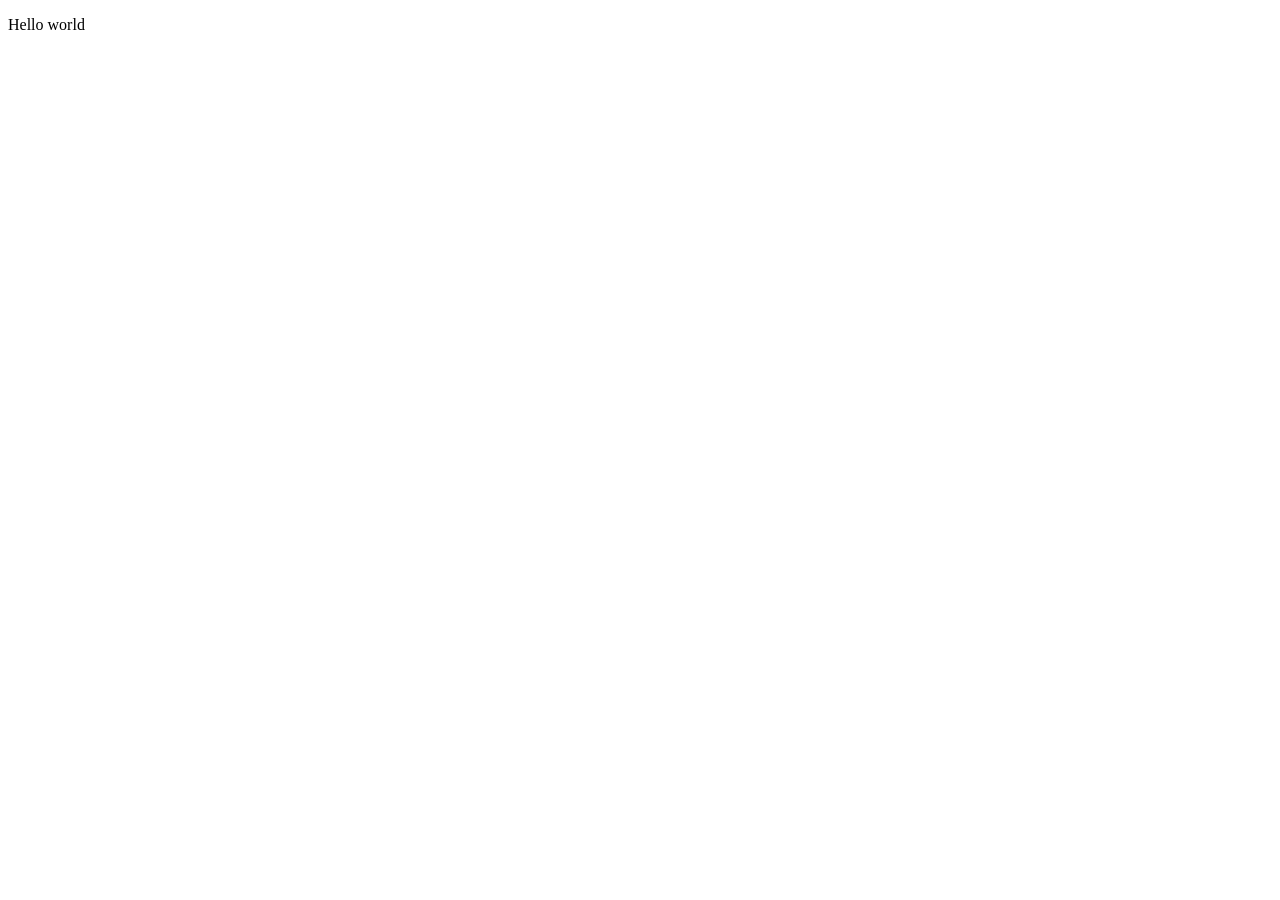
==== index.html @ 2279234a "Add files via upload" ====
<!DOCTYPE html>
<html lang="en">
<head>
    <meta charset="UTF-8">
    <meta name="viewport" content="width=device-width, initial-scale=1.0">
    <meta name="description" content="A webpage supporting European keyboard layouts.">
    <meta name="author" content="Your Name">
    <title>European Keyboard Support</title>
    <link rel="stylesheet" href="styles.css">
</head>
<body>
    <p>Hello world</p>
</body>
</html>
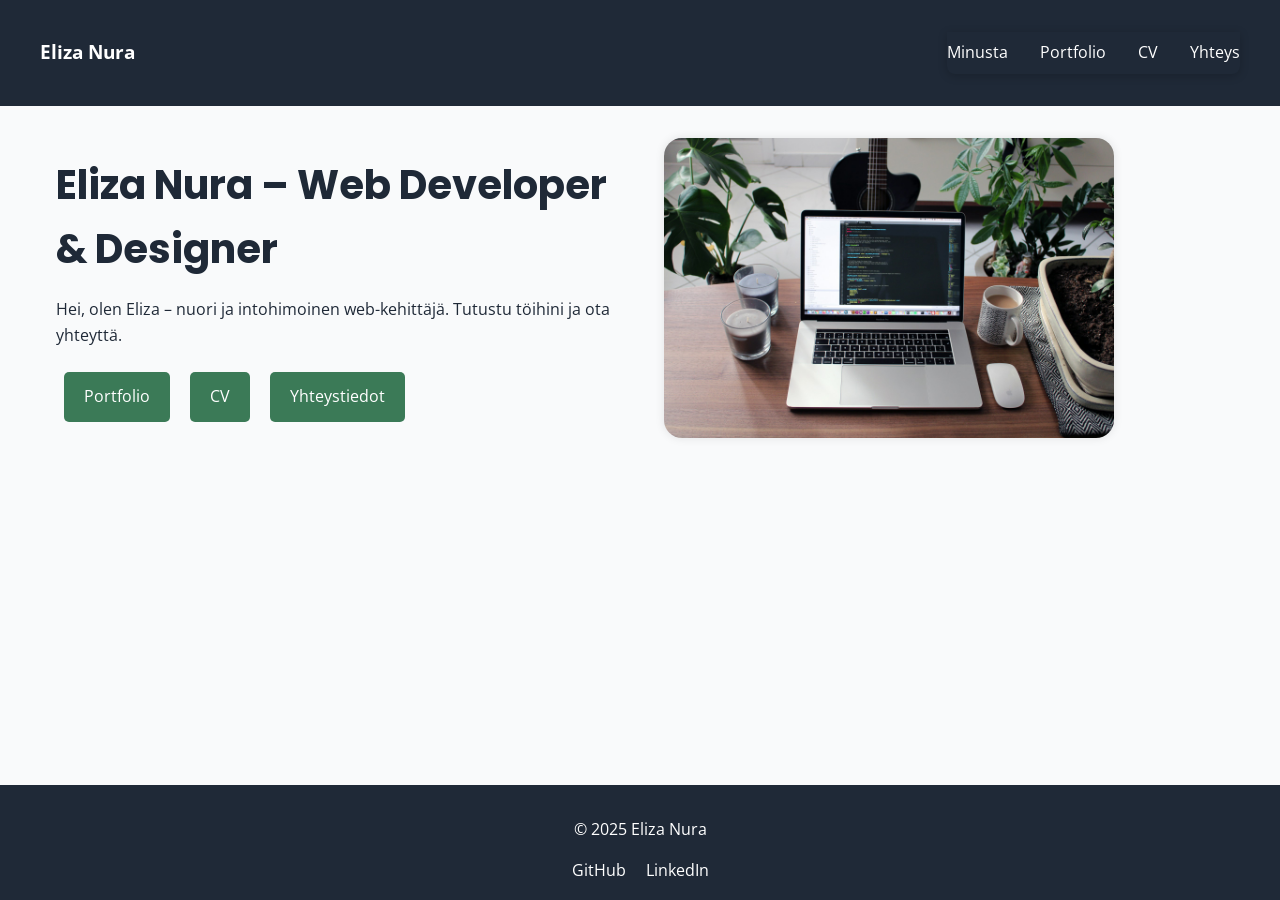
==== commit bb09ecc4: "TEHTY" ====
--- a/index.html
+++ b/index.html
@@ -1,14 +1,51 @@
 <!DOCTYPE html>
-<html lang="en">
+<html lang="fi">
 <head>
-    <meta charset="UTF-8">
-    <meta name="viewport" content="width=device-width, initial-scale=1.0">
-    <meta name="description" content="A webpage supporting European keyboard layouts.">
-    <meta name="author" content="Your Name">
-    <title>European Keyboard Support</title>
-    <link rel="stylesheet" href="styles.css">
+  <meta charset="UTF-8">
+  <meta name="viewport" content="width=device-width, initial-scale=1.0">
+  <title>Eliza Nura – Web Developer & Designer</title>
+  <link rel="stylesheet" href="style.css">
+  <link href="https://fonts.googleapis.com/css2?family=Open+Sans&family=Poppins:wght@600&display=swap" rel="stylesheet">
 </head>
 <body>
-    <p>Hello world</p>
+  <header>
+    <nav class="navbar">
+      <div class="logo">Eliza Nura</div>
+      <div class="menu-toggle">&#9776;</div>
+      <ul class="nav-links">
+        <li><a href="about.html">Minusta</a></li>
+        <li><a href="portfolio.html">Portfolio</a></li>
+        <li><a href="cv.html">CV</a></li>
+        <li><a href="contact.html">Yhteys</a></li>
+      </ul>
+    </nav>
+  </header>
+
+  <main>
+    <section class="hero">
+      <div class="hero-text">
+        <h1>Eliza Nura – Web Developer & Designer</h1>
+        <p>Hei, olen Eliza – nuori ja intohimoinen web-kehittäjä. Tutustu töihini ja ota yhteyttä.</p>
+        <div class="buttons">
+          <a href="portfolio.html" class="btn">Portfolio</a>
+          <a href="cv.html" class="btn">CV</a>
+          <a href="contact.html" class="btn">Yhteystiedot</a>
+        </div>
+      </div>
+      <div class="hero-image">
+        <img src="hero.jpg" alt="Developer workspace">
+      </div>
+    </section>
+  </main>
+
+  <footer>
+    <p>&copy; 2025 Eliza Nura</p>
+    <div class="socials">
+      <a href="https://github.com/trileqedestroyer" target="_blank">GitHub</a>
+      <a href="https://linkedin.com/in/eliza-nura-8a8288207/" target="_blank">LinkedIn</a>
+    </div>
+  </footer>
+
+  <script src="script.js"></script>
 </body>
-</html>+</html>
--- a/style.css
+++ b/style.css
@@ -0,0 +1,378 @@
+:root {
+    --primary-color: #1F2937;
+    --background-color: #F9FAFB;
+    --accent-color: #3B7A57;
+    --secondary-color: #A7C4B5;
+    --text-color: #1F2937;
+    --white: #ffffff;
+  }
+  
+  html, body {
+    height: 100%;
+    margin: 0;
+    display: flex;
+    flex-direction: column;
+  }
+  
+  main {
+    flex: 1;
+  }
+  
+  * {
+    box-sizing: border-box;
+  }
+  
+  body {
+    margin: 0;
+    font-family: 'Open Sans', sans-serif;
+    background-color: var(--background-color);
+    color: var(--text-color);
+    line-height: 1.6;
+  }
+  
+  header {
+    background-color: var(--primary-color);
+    color: var(--white);
+    padding: 1rem;
+    position: sticky;
+    top: 0;
+    z-index: 1000;
+  }
+  
+  .navbar {
+    display: flex;
+    justify-content: space-between;
+    align-items: center;
+    max-width: 1200px;
+    margin: auto;
+  }
+  
+  .logo {
+    font-weight: bold;
+    font-size: 1.2rem;
+  }
+  
+  .nav-links {
+    display: none;
+    flex-direction: column;
+    background: var(--primary-color);
+    position: absolute;
+    top: 60px;
+    right: 0;
+    width: 200px;
+    padding: 1rem;
+    list-style: none;
+    box-shadow: 0 2px 10px rgba(0, 0, 0, 0.2);
+    border-radius: 0 0 8px 8px;
+  }
+  
+  .nav-links li {
+    margin: 0.5rem 0;
+  }
+  
+  .nav-links a {
+    color: white;
+    text-decoration: none;
+    font-size: 1rem;
+    padding: 0.5rem 0;
+    display: block;
+    transition: all 0.3s ease;
+  }
+  
+  .nav-links a:hover {
+    background-color: var(--secondary-color);
+    color: var(--primary-color);
+    padding-left: 0.75rem;
+    border-radius: 5px;
+  }
+  
+  .menu-toggle {
+    font-size: 1.5rem;
+    cursor: pointer;
+    display: block;
+    color: white;
+  }
+  
+  
+  main {
+    max-width: 1200px;
+    margin: auto;
+    padding: 2rem 1rem;
+  }
+  
+  .hero {
+    display: flex;
+    flex-direction: column;
+    align-items: center;
+    text-align: center;
+    gap: 1rem;
+  }
+  
+  .hero-text h1 {
+    font-family: 'Poppins', sans-serif;
+    font-size: 2rem;
+    margin: 0;
+  }
+  
+  .hero-image img {
+    width: 100%;
+    max-width: 450px;
+    border-radius: 18px;
+    box-shadow: 0 0 10px rgba(0,0,0,0.1);
+  }
+  
+  .btn {
+    background-color: var(--accent-color);
+    color: var(--white);
+    padding: 0.75rem 1.25rem;
+    text-decoration: none;
+    margin: 0.5rem;
+    display: inline-block;
+    border-radius: 5px;
+    transition: background-color 0.3s;
+  }
+  
+  .btn:hover {
+    background-color: var(--secondary-color);
+  }
+  
+  footer {
+    background-color: var(--primary-color);
+    color: var(--white);
+    text-align: center;
+    padding: 1rem;
+    margin-top: 2rem;
+  }
+  
+  .socials a {
+    margin: 0 0.5rem;
+    color: var(--white);
+    text-decoration: none;
+  }
+  
+  .content {
+    text-align: center;
+  }
+  
+  .contact-info {
+    list-style: none;
+    padding-left: 0;
+  }
+  
+  .projects {
+    display: flex;
+    flex-direction: column;
+    gap: 2rem;
+    margin-top: 2rem;
+  }
+  
+  .project-card {
+    background: white;
+    border: 1px solid var(--secondary-color);
+    padding: 1rem;
+    border-radius: 8px;
+    box-shadow: 0 2px 6px rgba(0, 0, 0, 0.05);
+  }
+  
+  .project-card img {
+    max-width: 100%;
+    height: auto;
+    border-radius: 4px;
+  }
+  
+  /* TABLET: min-width 768px */
+  @media (min-width: 768px) {
+    .nav-links {
+      display: flex !important;
+      position: static;
+      flex-direction: row;
+      background: var(--primary-color);
+      width: auto;
+      padding: 0;
+      gap: 2rem; /* Tämä lisää väliä linkkien väliin */
+    }
+  
+    .nav-links li {
+      margin: 0;
+    }
+  
+    .menu-toggle {
+      display: none;
+    }
+  
+    .hero {
+      flex-direction: row;
+      justify-content: space-between;
+      text-align: left;
+    }
+  
+    .hero-text {
+      flex: 1;
+      padding-right: 2rem;
+    }
+  
+    .hero-image {
+      flex: 1;
+    }
+  
+    .projects {
+      flex-direction: row;
+      flex-wrap: wrap;
+      justify-content: space-between;
+    }
+  
+    .project-card {
+      width: 48%;
+    }
+  }
+  
+
+/* VAIN CV-SIVULLE TARKOITETUT TYYLIT */
+.cv-page .timeline {
+    border-left: 3px solid var(--accent-color);
+    padding-left: 2rem;
+    margin: 2rem 0;
+    position: relative;
+  }
+  
+  .cv-page .timeline-item {
+    margin-bottom: 2rem;
+    position: relative;
+  }
+  
+  .cv-page .timeline-item::before {
+    content: '';
+    position: absolute;
+    left: -12px;
+    top: 5px;
+    width: 12px;
+    height: 12px;
+    background-color: var(--accent-color);
+    border-radius: 50%;
+    box-shadow: 0 0 5px rgba(0,0,0,0.1);
+  }
+  
+  .cv-page .timeline-item span {
+    font-weight: bold;
+    color: var(--accent-color);
+    display: block;
+    margin-bottom: 4px;
+  }
+  
+  .cv-page .skills {
+    display: flex;
+    flex-wrap: wrap;
+    gap: 1rem;
+    list-style: none;
+    padding-left: 0;
+    margin: 1.5rem 0;
+  }
+  
+  .cv-page .skills li {
+    background: var(--secondary-color);
+    padding: 0.75rem 1.2rem;
+    border-radius: 10px;
+    font-weight: bold;
+    display: flex;
+    align-items: center;
+    gap: 0.5rem;
+    color: var(--primary-color);
+    box-shadow: 0 2px 5px rgba(0,0,0,0.05);
+    transition: transform 0.2s ease, background 0.3s ease;
+  }
+  
+  .cv-page .skills li:hover {
+    background: var(--accent-color);
+    color: white;
+    transform: scale(1.05);
+  }
+  
+  .cv-page .content h2 i {
+    color: var(--accent-color);
+    margin-right: 0.5rem;
+  }
+  
+  .cv-page .content p:last-of-type {
+    background-color: #e7f4ed;
+    padding: 1rem;
+    border-left: 5px solid var(--accent-color);
+    margin-top: 1rem;
+    border-radius: 5px;
+  }
+
+  /* VAIN about-SIVULLE TARKOITETUT TYYLIT */
+
+  .about-section {
+    display: flex;
+    flex-direction: column;
+    align-items: center;
+    gap: 2rem;
+    margin-top: 2rem;
+  }
+  
+  .about-image img {
+    max-width: 250px;
+    border-radius: 20%;
+    box-shadow: 0 2px 10px rgba(0, 0, 0, 0.1);
+  }
+  
+  .about-text {
+    max-width: 600px;
+    text-align: center;
+  }
+  
+  .interests {
+    display: flex;
+    flex-wrap: wrap;
+    gap: 1rem;
+    justify-content: center;
+    margin-top: 1rem;
+  }
+  
+  .interests div {
+    background: var(--secondary-color);
+    padding: 0.5rem 1rem;
+    border-radius: 6px;
+    display: flex;
+    align-items: center;
+    gap: 0.5rem;
+    color: var(--primary-color);
+    font-weight: bold;
+  }
+  
+  /* TABLET & DESKTOP: split layout */
+  @media (min-width: 768px) {
+    .about-section {
+      flex-direction: row;
+      align-items: flex-start;
+      text-align: left;
+    }
+  
+    .about-text {
+      flex: 2;
+    }
+  
+    .about-image {
+      flex: 1;
+      display: flex;
+      justify-content: center;
+    }
+  }
+  
+  
+  
+  /* DESKTOP: min-width 1024px */
+  @media (min-width: 1024px) {
+    .hero-text h1 {
+      font-size: 2.5rem;
+    }
+  
+    .project-card {
+      width: 30%;
+    }
+  
+    .content {
+      text-align: left;
+    }
+  }
+  
